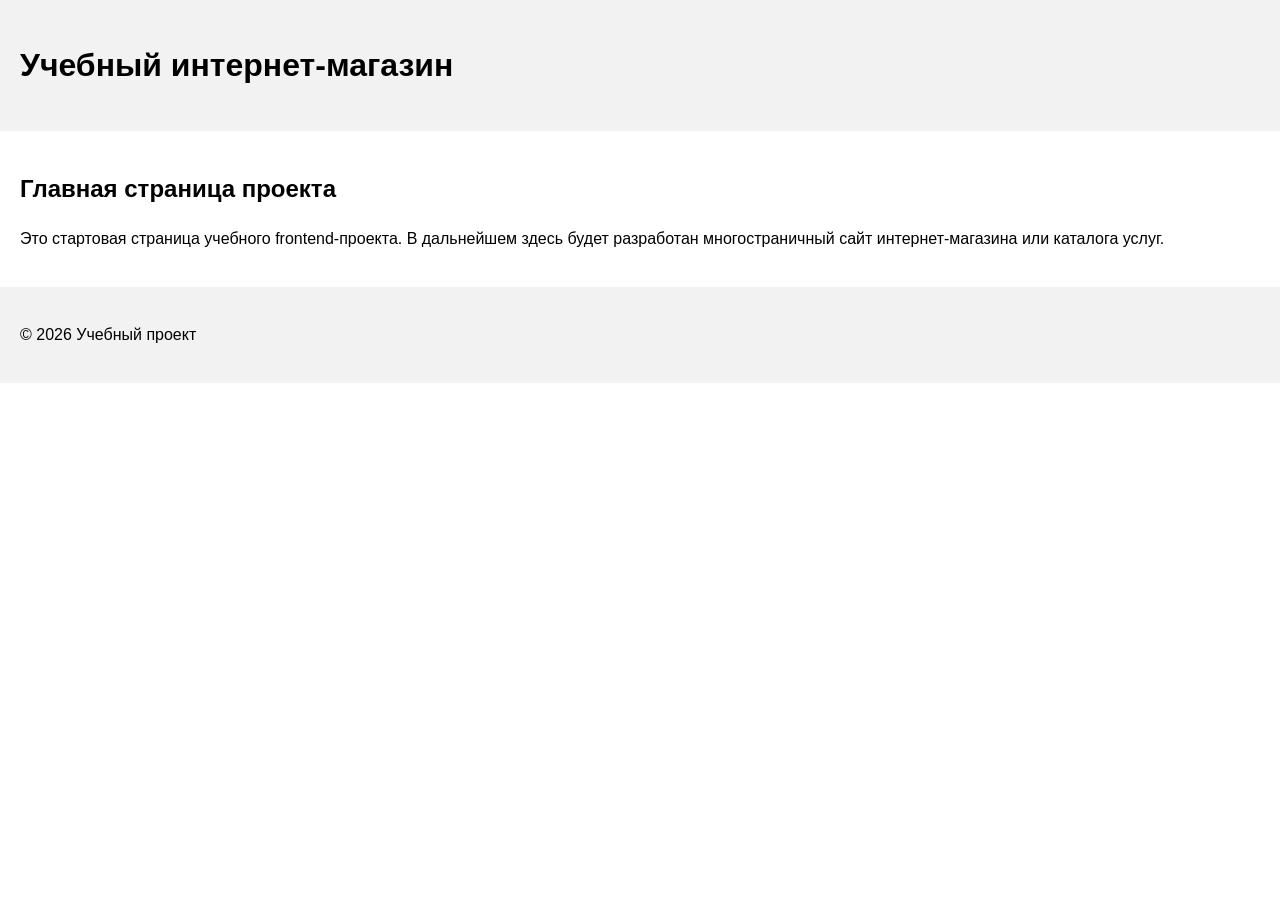
==== index.html @ d853f032 "feat: initialize frontend project structure" ====
<!DOCTYPE html>
<html lang="ru">

<head>
	<meta charset="UTF-8">
	<meta name="viewport" content="width=device-width, initial-scale=1.0">
	<title>Каталог товаров</title>
	<link rel="stylesheet" href="css/style.css">
</head>

<body>
	<header>
		<h1>Учебный интернет-магазин</h1>
	</header>

	<main>
		<section>
			<h2>Главная страница проекта</h2>
			<p>
				Это стартовая страница учебного frontend-проекта.
				В дальнейшем здесь будет разработан многостраничный сайт
				интернет-магазина или каталога услуг.
			</p>
		</section>
	</main>

	<footer>
		<p>&copy; 2026 Учебный проект</p>
	</footer>
</body>

</html>
---- css/style.css ----
body {
	margin: 0;
	font-family: Arial, sans-serif;
	line-height: 1.5;
}

header,
main,
footer {
	padding: 20px;
}

header {
	background-color: #f2f2f2;
}

footer {
	background-color: #f2f2f2;
}
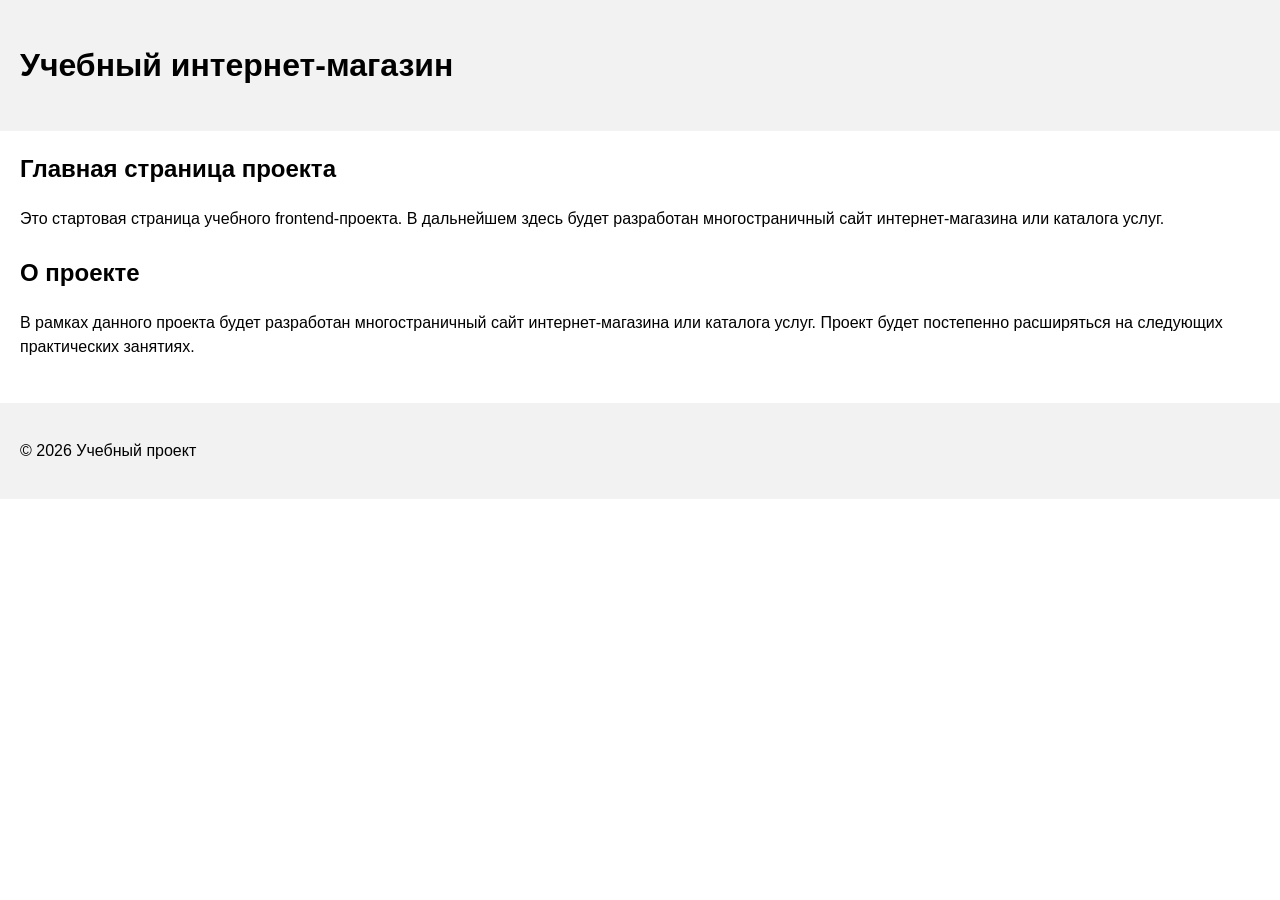
==== commit 7bb587f6: "feat: add project description section" ====
--- a/index.html
+++ b/index.html
@@ -22,6 +22,14 @@
 				интернет-магазина или каталога услуг.
 			</p>
 		</section>
+		<section>
+			<h2>О проекте</h2>
+			<p>
+				В рамках данного проекта будет разработан многостраничный сайт
+				интернет-магазина или каталога услуг. Проект будет постепенно
+				расширяться на следующих практических занятиях.
+			</p>
+		</section>
 	</main>
 
 	<footer>
--- a/css/style.css
+++ b/css/style.css
@@ -16,4 +16,12 @@
 
 footer {
 	background-color: #f2f2f2;
+}
+
+section {
+	margin-bottom: 24px;
+}
+
+section h2 {
+	margin-top: 0;
 }
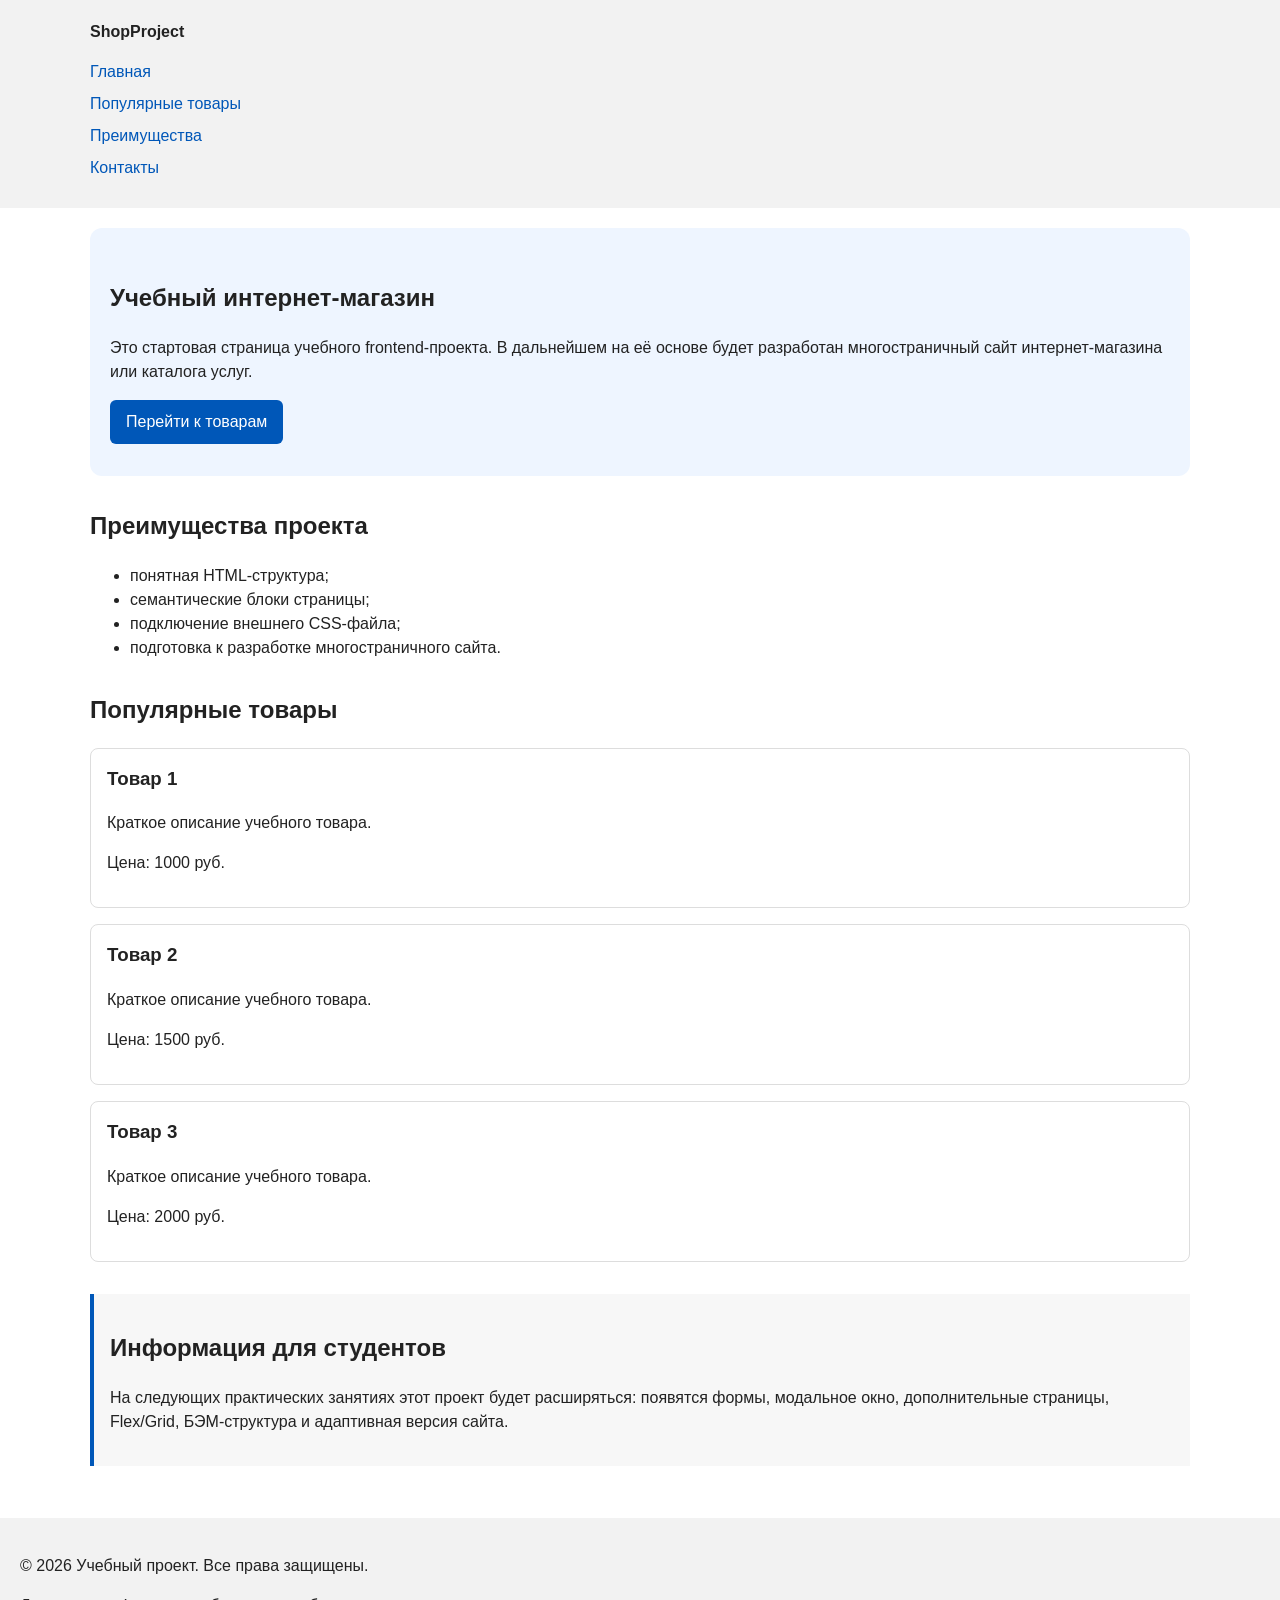
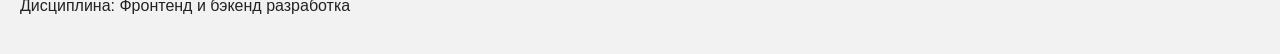
==== commit e4901717: "feat: add semantic HTML structure and base CSS styles" ====
--- a/index.html
+++ b/index.html
@@ -10,30 +10,75 @@
 
 <body>
 	<header>
-		<h1>Учебный интернет-магазин</h1>
+		<div class="site-header">
+			<a class="site-logo" href="index.html">ShopProject</a>
+	
+			<nav class="site-nav" aria-label="Основная навигация">
+				<ul class="site-nav__list">
+					<li><a href="index.html">Главная</a></li>
+					<li><a href="#popular">Популярные товары</a></li>
+					<li><a href="#advantages">Преимущества</a></li>
+					<li><a href="#contacts">Контакты</a></li>
+				</ul>
+			</nav>
+		</div>
 	</header>
 
 	<main>
-		<section>
-			<h2>Главная страница проекта</h2>
+		<section class="hero">
+			<h1>Учебный интернет-магазин</h1>
 			<p>
 				Это стартовая страница учебного frontend-проекта.
-				В дальнейшем здесь будет разработан многостраничный сайт
+				В дальнейшем на её основе будет разработан многостраничный сайт
 				интернет-магазина или каталога услуг.
 			</p>
+			<a class="button" href="#popular">Перейти к товарам</a>
 		</section>
-		<section>
-			<h2>О проекте</h2>
+
+		<section class="section" id="advantages">
+			<h2>Преимущества проекта</h2>
+		
+			<ul class="advantages-list">
+				<li>понятная HTML-структура;</li>
+				<li>семантические блоки страницы;</li>
+				<li>подключение внешнего CSS-файла;</li>
+				<li>подготовка к разработке многостраничного сайта.</li>
+			</ul>
+		</section>
+		<section class="section" id="popular">
+			<h2>Популярные товары</h2>
+		
+			<article class="product-card">
+				<h3>Товар 1</h3>
+				<p>Краткое описание учебного товара.</p>
+				<p>Цена: 1000 руб.</p>
+			</article>
+		
+			<article class="product-card">
+				<h3>Товар 2</h3>
+				<p>Краткое описание учебного товара.</p>
+				<p>Цена: 1500 руб.</p>
+			</article>
+		
+			<article class="product-card">
+				<h3>Товар 3</h3>
+				<p>Краткое описание учебного товара.</p>
+				<p>Цена: 2000 руб.</p>
+			</article>
+		</section>
+		<aside class="aside-info">
+			<h2>Информация для студентов</h2>
 			<p>
-				В рамках данного проекта будет разработан многостраничный сайт
-				интернет-магазина или каталога услуг. Проект будет постепенно
-				расширяться на следующих практических занятиях.
+				На следующих практических занятиях этот проект будет расширяться:
+				появятся формы, модальное окно, дополнительные страницы, Flex/Grid,
+				БЭМ-структура и адаптивная версия сайта.
 			</p>
-		</section>
+		</aside>
 	</main>
 
-	<footer>
-		<p>&copy; 2026 Учебный проект</p>
+	<footer id="contacts">
+		<p>&copy; 2026 Учебный проект. Все права защищены.</p>
+		<p>Дисциплина: Фронтенд и бэкенд разработка</p>
 	</footer>
 </body>
 
--- a/css/style.css
+++ b/css/style.css
@@ -1,27 +1,168 @@
+/* 
+  Универсальное правило для всех элементов.
+  border-box делает расчёт размеров более понятным:
+  width включает content, padding и border.
+*/
+* {
+	box-sizing: border-box;
+}
+
+/*
+  Убираем стандартный внешний отступ браузера у body.
+  Без этого вокруг страницы может появиться белая рамка.
+*/
 body {
 	margin: 0;
 	font-family: Arial, sans-serif;
 	line-height: 1.5;
+	color: #222222;
+	background-color: #ffffff;
 }
-
+/*
+  Задаём внутренние отступы для основных областей страницы.
+  Это делает содержимое визуально отделённым от краёв окна браузера.
+*/
 header,
 main,
 footer {
 	padding: 20px;
 }
 
+/*
+  Оформляем шапку страницы.
+  Пока используется простой светло-серый фон.
+*/
 header {
 	background-color: #f2f2f2;
 }
 
+/*
+  Оформляем подвал страницы тем же фоном,
+  чтобы визуально отделить его от основного содержимого.
+*/
 footer {
 	background-color: #f2f2f2;
 }
 
-section {
-	margin-bottom: 24px;
+/*
+  Ограничиваем ширину содержимого шапки,
+  чтобы оно не растягивалось слишком сильно на широких экранах.
+*/
+.site-header {
+	max-width: 1100px;
+	margin: 0 auto;
 }
 
-section h2 {
+/*
+  Оформляем текстовый логотип.
+*/
+.site-logo {
+	font-weight: bold;
+	text-decoration: none;
+	color: #222222;
+}
+
+/*
+  Убираем стандартные отступы и маркеры списка навигации.
+*/
+.site-nav__list {
+	padding: 0;
+	margin: 16px 0 0;
+	list-style: none;
+}
+
+/*
+  Добавляем расстояние между пунктами меню.
+*/
+.site-nav__list li {
+	margin-bottom: 8px;
+}
+
+/*
+  Оформляем ссылки меню.
+*/
+.site-nav__list a {
+	color: #0057b8;
+	text-decoration: none;
+}
+
+/*
+  При наведении мыши подчёркиваем ссылку.
+  Подробно состояния интерфейса будут рассмотрены в практической работе 1.7.
+*/
+.site-nav__list a:hover {
+	text-decoration: underline;
+}
+/*
+  Hero-блок — первый крупный блок страницы.
+  Он визуально отделяется от остальных разделов фоном и отступами.
+*/
+.hero {
+	max-width: 1100px;
+	margin: 0 auto 32px;
+	padding: 32px 20px;
+	background-color: #eef5ff;
+	border-radius: 12px;
+}
+
+/*
+  Общий класс для разделов страницы.
+*/
+.section {
+	max-width: 1100px;
+	margin: 0 auto 32px;
+}
+
+/*
+  Убираем лишний верхний отступ у заголовков разделов.
+*/
+.section h2 {
 	margin-top: 0;
+}
+/*
+  Карточка товара — самостоятельный блок.
+  На следующих занятиях карточки будут доработаны и выстроены в сетку.
+*/
+.product-card {
+	margin-bottom: 16px;
+	padding: 16px;
+	border: 1px solid #dddddd;
+	border-radius: 8px;
+	background-color: #ffffff;
+}
+
+/*
+  Убираем лишний верхний отступ у заголовка карточки.
+*/
+.product-card h3 {
+	margin-top: 0;
+}
+/*
+  Пока это обычная ссылка, но визуально она оформляется как кнопка.
+*/
+.button {
+	display: inline-block;
+	padding: 10px 16px;
+	color: #ffffff;
+	background-color: #0057b8;
+	text-decoration: none;
+	border-radius: 6px;
+}
+
+/*
+  Простое состояние наведения для кнопки.
+*/
+.button:hover {
+	background-color: #003f86;
+}
+
+/*
+  Дополнительный информационный блок.
+*/
+.aside-info {
+	max-width: 1100px;
+	margin: 0 auto 32px;
+	padding: 16px;
+	border-left: 4px solid #0057b8;
+	background-color: #f7f7f7;
 }
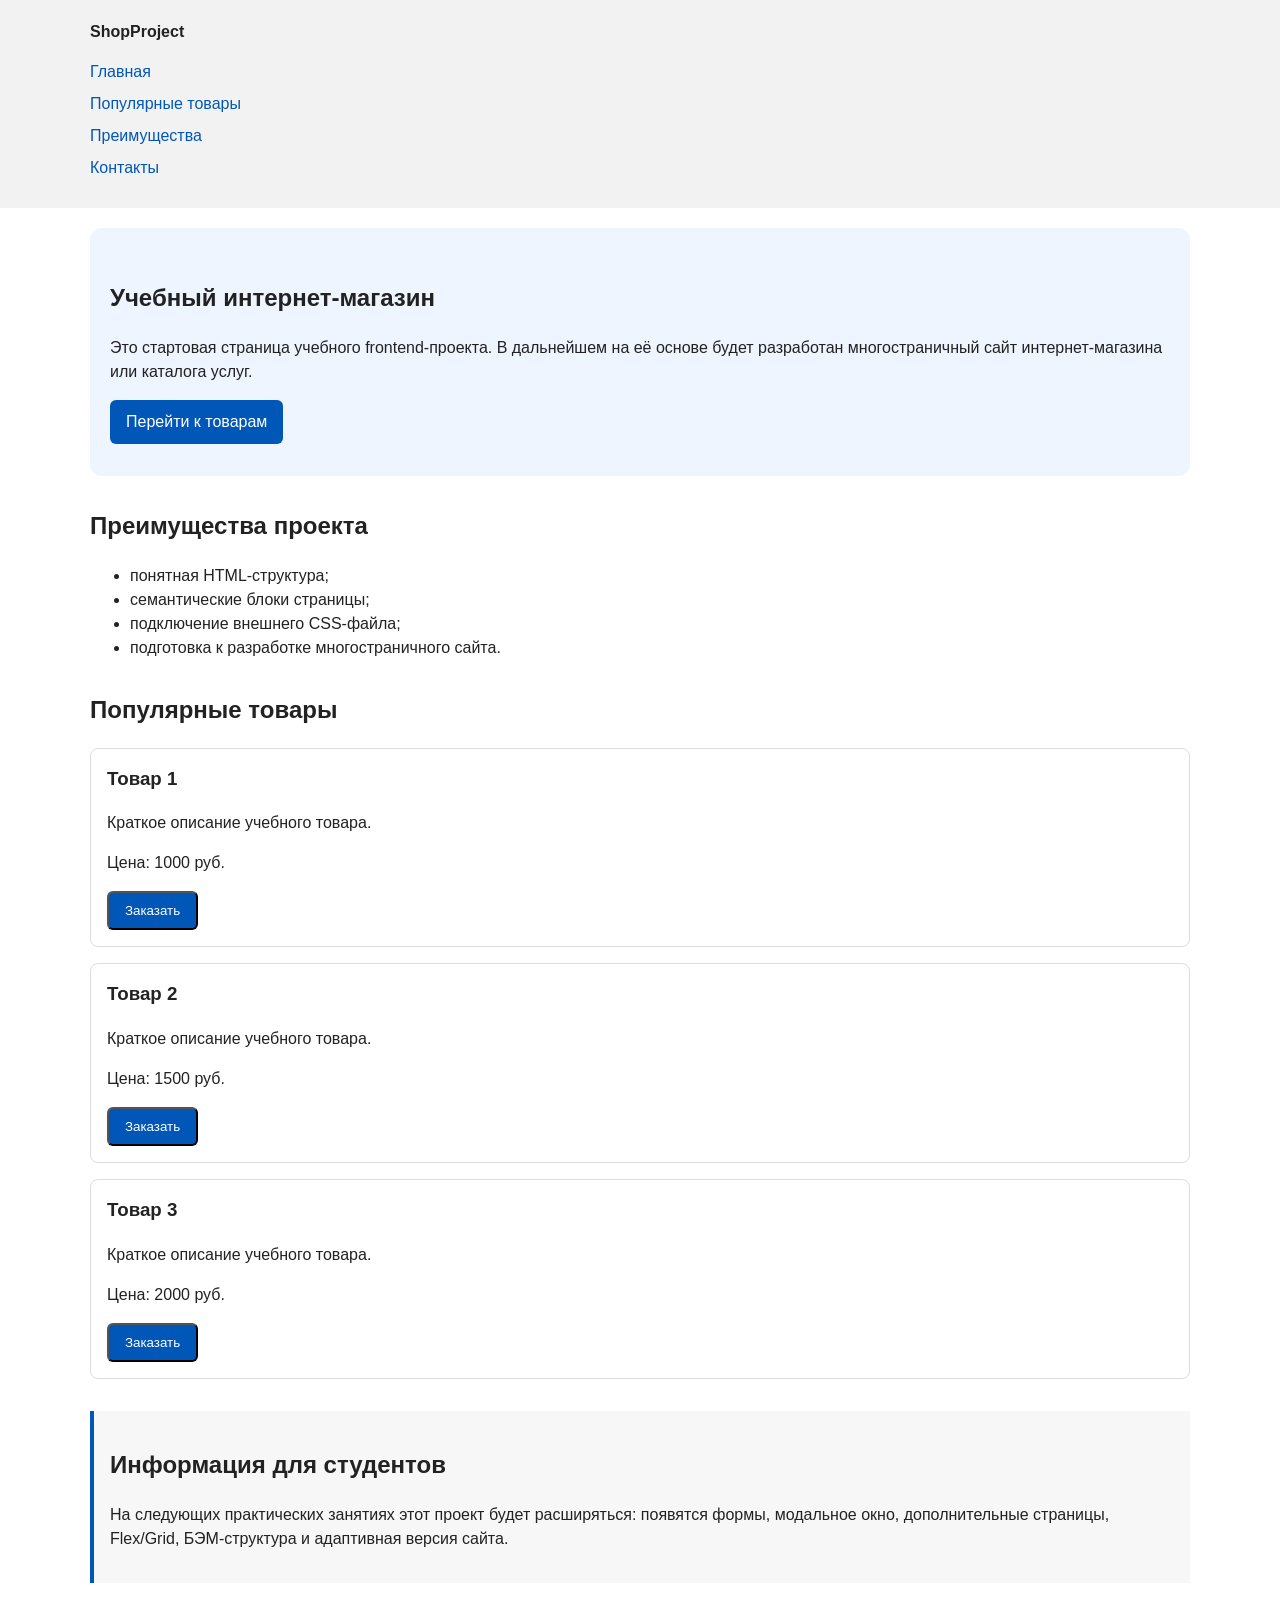
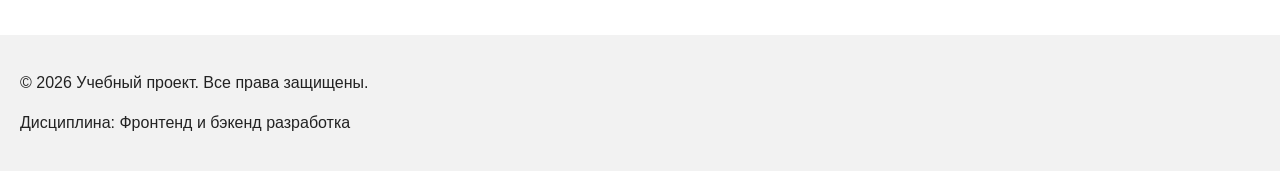
==== commit 20f74f2d: "feat: add order form modal and validation" ====
--- a/index.html
+++ b/index.html
@@ -4,9 +4,11 @@
 <head>
 	<meta charset="UTF-8">
 	<meta name="viewport" content="width=device-width, initial-scale=1.0">
-	<title>Каталог товаров</title>
+	<title>Учебный интернет-магазин</title>
 	<link rel="stylesheet" href="css/style.css">
+	<script src="js/main.js" defer></script>
 </head>
+
 
 <body>
 	<header>
@@ -52,18 +54,27 @@
 				<h3>Товар 1</h3>
 				<p>Краткое описание учебного товара.</p>
 				<p>Цена: 1000 руб.</p>
+				<button class="button product-card__button" type="button" data-product="Товар 1">
+					Заказать
+				</button>
 			</article>
 		
 			<article class="product-card">
 				<h3>Товар 2</h3>
 				<p>Краткое описание учебного товара.</p>
 				<p>Цена: 1500 руб.</p>
+				<button class="button product-card__button" type="button" data-product="Товар 2">
+					Заказать
+				</button>
 			</article>
 		
 			<article class="product-card">
 				<h3>Товар 3</h3>
 				<p>Краткое описание учебного товара.</p>
 				<p>Цена: 2000 руб.</p>
+				<button class="button product-card__button" type="button" data-product="Товар 3">
+					Заказать
+				</button>
 			</article>
 		</section>
 		<aside class="aside-info">
@@ -80,6 +91,71 @@
 		<p>&copy; 2026 Учебный проект. Все права защищены.</p>
 		<p>Дисциплина: Фронтенд и бэкенд разработка</p>
 	</footer>
+	
+	<dialog class="order-dialog" id="order-dialog" aria-labelledby="order-dialog-title">
+		<h2 id="order-dialog-title">Оформление заявки</h2>
+	
+		<form class="order-form" id="order-form" action="#" method="post" novalidate>
+			<input id="selected-product" name="selected-product" type="hidden">
+	
+			<div class="form-field">
+				<label for="order-name">Имя</label>
+				<input id="order-name" name="name" type="text" placeholder="Введите ваше имя" minlength="2"
+					autocomplete="given-name" required>
+			</div>
+	
+			<div class="form-field">
+				<label for="order-email">E-mail</label>
+				<input id="order-email" name="email" type="email" placeholder="example@mail.ru" autocomplete="email"
+					required>
+			</div>
+	
+			<div class="form-field">
+				<label for="order-phone">Телефон</label>
+				<input id="order-phone" name="phone" type="tel" inputmode="tel" placeholder="+7 (900) 000-00-00"
+					pattern="^\+7 \(\d{3}\) \d{3}-\d{2}-\d{2}$" required>
+				<small>Формат: +7 (900) 000-00-00</small>
+			</div>
+	
+			<div class="form-field">
+				<label for="order-date">Дата связи</label>
+				<input id="order-date" name="date" type="date">
+			</div>
+	
+			<div class="form-field">
+				<label for="order-topic">Тема заявки</label>
+				<select id="order-topic" name="topic" required>
+					<option value="">Выберите тему</option>
+					<option value="product">Заказ товара</option>
+					<option value="consultation">Консультация</option>
+					<option value="delivery">Доставка</option>
+				</select>
+			</div>
+	
+			<div class="form-field">
+				<label for="order-comment">Комментарий</label>
+				<textarea id="order-comment" name="comment" rows="4"
+					placeholder="Укажите дополнительную информацию"></textarea>
+			</div>
+	
+			<div class="form-field form-field--checkbox">
+				<label>
+					<input id="order-agreement" name="agreement" type="checkbox" required>
+					Я согласен на обработку данных
+				</label>
+			</div>
+	
+			<div class="form-actions">
+				<button type="button" id="close-order-dialog">Закрыть</button>
+				<button type="submit">Отправить заявку</button>
+			</div>
+		</form>
+	</dialog>
+	
+	<p class="success-message" id="success-message" hidden>
+		Форма успешно отправлена!
+	</p>
+
 </body>
 
 </html>
--- a/css/style.css
+++ b/css/style.css
@@ -165,4 +165,106 @@
 	padding: 16px;
 	border-left: 4px solid #0057b8;
 	background-color: #f7f7f7;
+}
+
+/*
+  Модальное окно.
+  Элемент dialog сам умеет открываться поверх страницы.
+*/
+.order-dialog {
+	width: min(100% - 32px, 560px);
+	padding: 24px;
+	border: none;
+	border-radius: 12px;
+}
+
+/*
+  Затемнение фона за модальным окном.
+*/
+.order-dialog::backdrop {
+	background-color: rgba(0, 0, 0, 0.5);
+}
+
+/*
+  Поле формы.
+  Каждый блок получает нижний отступ.
+*/
+.form-field {
+	margin-bottom: 16px;
+}
+
+/*
+  Подпись поля.
+*/
+.form-field label {
+	display: block;
+	margin-bottom: 6px;
+}
+
+/*
+  Основные поля формы.
+*/
+.form-field input,
+.form-field select,
+.form-field textarea {
+	width: 100%;
+	padding: 10px 12px;
+	border: 1px solid #cccccc;
+	border-radius: 6px;
+	font: inherit;
+}
+
+/*
+  Checkbox не должен занимать всю ширину.
+*/
+.form-field input[type="checkbox"] {
+	width: auto;
+}
+
+/*
+  Подсказка под полем телефона.
+*/
+.form-field small {
+	display: block;
+	margin-top: 4px;
+	color: #666666;
+}
+
+/*
+  Видимый фокус для клавиатурной навигации.
+*/
+.form-field input:focus-visible,
+.form-field select:focus-visible,
+.form-field textarea:focus-visible,
+.form-actions button:focus-visible {
+	outline: 2px solid #0057b8;
+	outline-offset: 2px;
+}
+
+/*
+  Подсветка ошибочных полей.
+  Атрибут aria-invalid будет добавляться через JavaScript.
+*/
+[aria-invalid="true"] {
+	border-color: #b00020;
+}
+
+/*
+  Кнопки формы.
+*/
+.form-actions {
+	display: flex;
+	gap: 12px;
+	margin-top: 20px;
+}
+
+/*
+  Сообщение об успешной отправке.
+*/
+.success-message {
+	max-width: 1100px;
+	margin: 24px auto;
+	padding: 16px;
+	border-left: 4px solid #168a2f;
+	background-color: #eefaf0;
 }
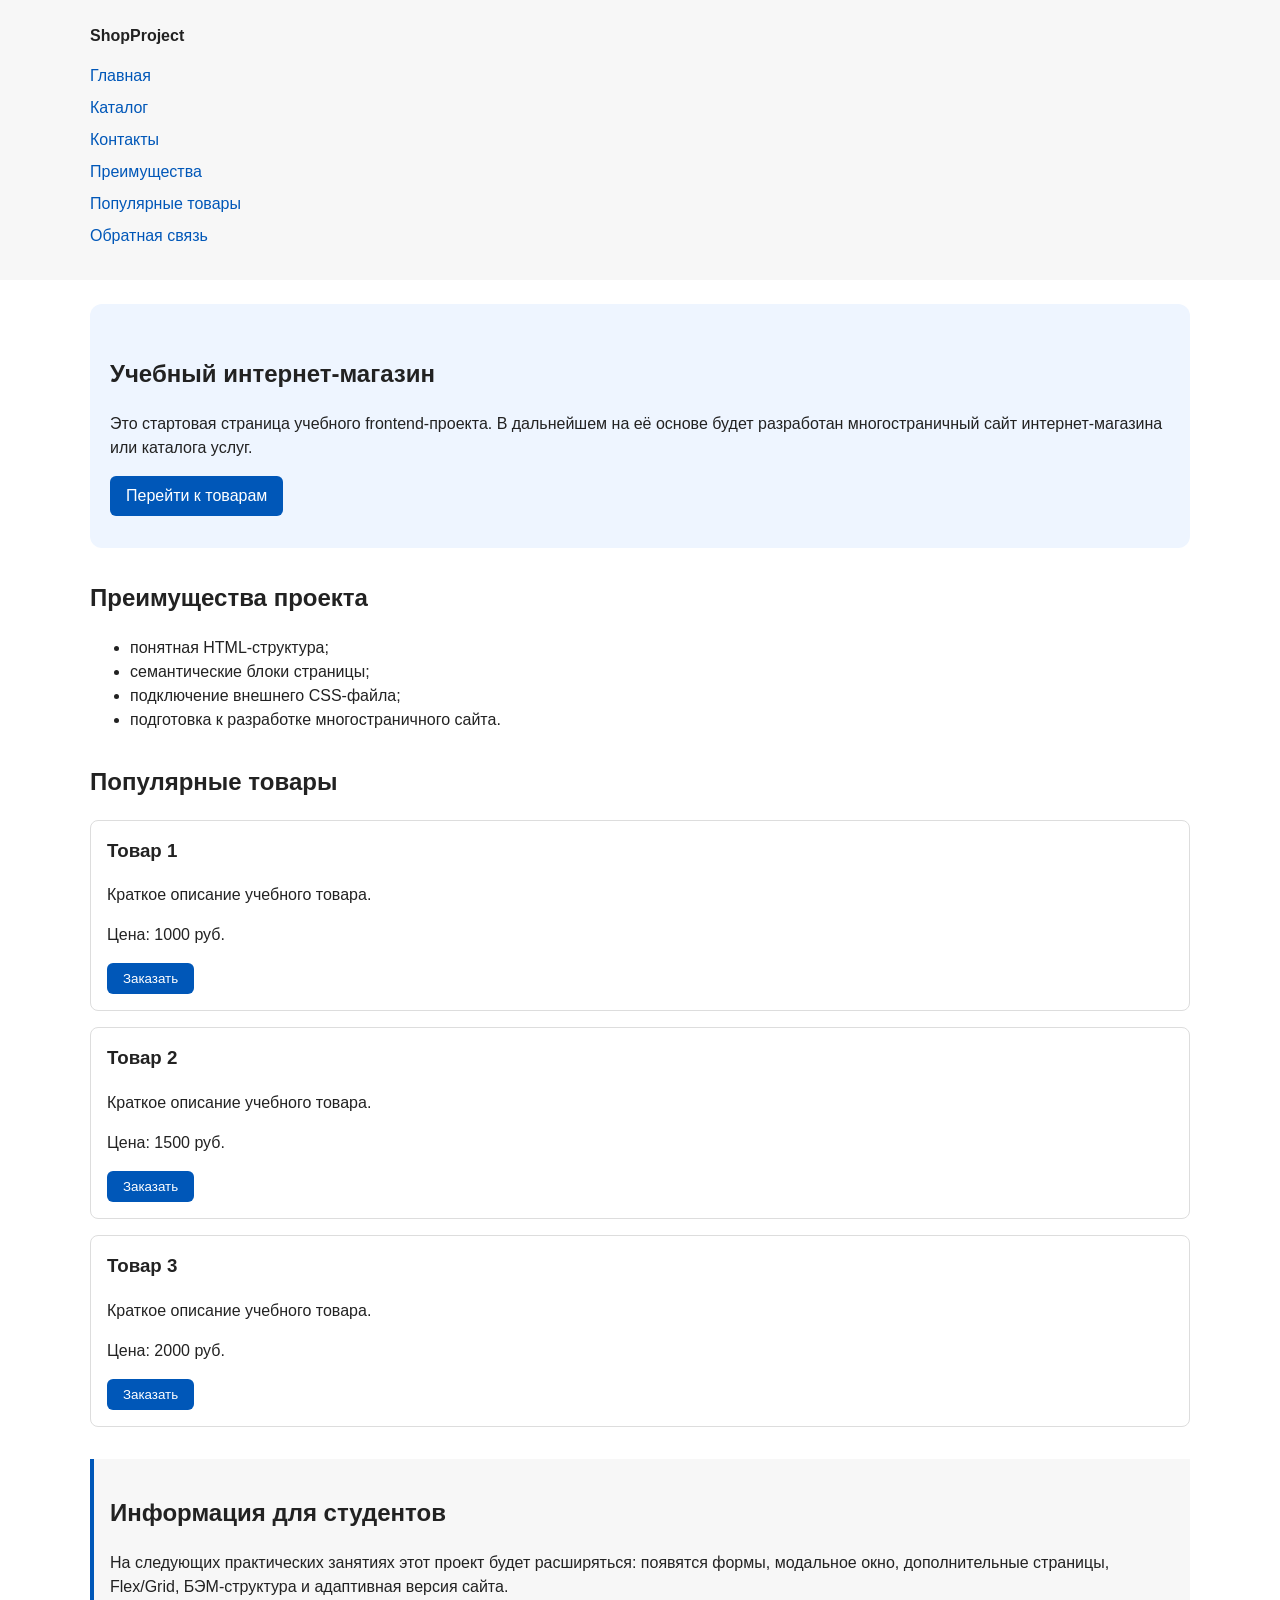
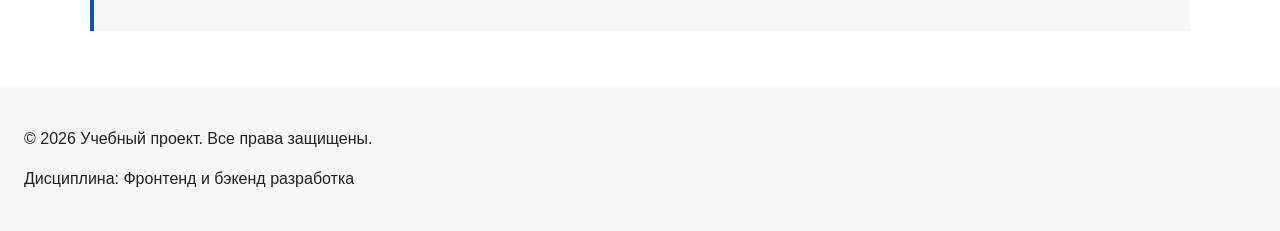
==== commit 5fd0e55f: "feat: add multi-page structure navigation and anchors" ====
--- a/index.html
+++ b/index.html
@@ -4,6 +4,10 @@
 <head>
 	<meta charset="UTF-8">
 	<meta name="viewport" content="width=device-width, initial-scale=1.0">
+	<meta property="og:type" content="website">
+	<meta property="og:title" content="Учебный интернет-магазин">
+	<meta property="og:description" content="Учебный frontend-проект интернет-магазина.">
+	<meta property="og:image" content="https://username.github.io/kr1-html-css-shop/images/preview.jpg">
 	<title>Учебный интернет-магазин</title>
 	<link rel="stylesheet" href="css/style.css">
 	<script src="js/main.js" defer></script>
@@ -18,11 +22,14 @@
 			<nav class="site-nav" aria-label="Основная навигация">
 				<ul class="site-nav__list">
 					<li><a href="index.html">Главная</a></li>
-					<li><a href="#popular">Популярные товары</a></li>
-					<li><a href="#advantages">Преимущества</a></li>
-					<li><a href="#contacts">Контакты</a></li>
+					<li><a href="catalog.html">Каталог</a></li>
+					<li><a href="contacts.html">Контакты</a></li>
+					<li><a href="index.html#advantages">Преимущества</a></li>
+					<li><a href="index.html#popular">Популярные товары</a></li>
+					<li><a href="index.html#contacts">Обратная связь</a></li>
 				</ul>
 			</nav>
+
 		</div>
 	</header>
 
--- a/css/style.css
+++ b/css/style.css
@@ -1,23 +1,135 @@
-/* 
-  Универсальное правило для всех элементов.
-  border-box делает расчёт размеров более понятным:
-  width включает content, padding и border.
-*/
+/* ===============================
+   1. Переменные проекта
+   =============================== */
+:root {
+	/* Основные цвета проекта */
+	--color-bg: #ffffff;
+	--color-text: #222222;
+	--color-muted: #666666;
+	--color-primary: #0057b8;
+	--color-primary-dark: #003f86;
+	--color-border: #dddddd;
+	--color-surface: #f7f7f7;
+	--color-surface-accent: #eef5ff;
+	--color-danger: #b00020;
+	--color-success: #168a2f;
+	--color-success-bg: #eefaf0;
+	--color-white: #ffffff;
+
+	/* Отступы */
+	--space-xs: 4px;
+	--space-sm: 8px;
+	--space-md: 16px;
+	--space-lg: 24px;
+	--space-xl: 32px;
+
+	/* Скругления */
+	--radius-sm: 6px;
+	--radius-md: 8px;
+	--radius-lg: 12px;
+
+	/* Размеры */
+	--container-width: 1100px;
+}
+
+/* ===============================
+   2. Базовые стили
+   =============================== */
 * {
 	box-sizing: border-box;
 }
 
-/*
-  Убираем стандартный внешний отступ браузера у body.
-  Без этого вокруг страницы может появиться белая рамка.
-*/
+html {
+	scroll-behavior: smooth;
+}
+
 body {
 	margin: 0;
 	font-family: Arial, sans-serif;
 	line-height: 1.5;
-	color: #222222;
-	background-color: #ffffff;
-}
+	color: var(--color-text);
+	background-color: var(--color-bg);
+}
+
+/* ===============================
+   3. Общие элементы интерфейса
+   =============================== */
+a {
+	color: var(--color-primary);
+}
+
+a:hover {
+	color: var(--color-primary-dark);
+}
+
+a:focus-visible {
+	outline: 2px solid var(--color-primary);
+	outline-offset: 3px;
+}
+
+/* ===============================
+   4. Компоненты страницы
+   =============================== */
+.hero {
+	max-width: var(--container-width);
+	margin: 0 auto var(--space-xl);
+	padding: var(--space-xl) var(--space-lg);
+	background-color: var(--color-surface-accent);
+	border-radius: var(--radius-lg);
+}
+
+.section {
+	max-width: var(--container-width);
+	margin: 0 auto var(--space-xl);
+}
+
+.section h2 {
+	margin-top: 0;
+}
+
+/* ===============================
+   5. Форма и модальное окно
+   =============================== */
+.order-dialog {
+	width: min(100% - 32px, 560px);
+	padding: var(--space-lg);
+	border: none;
+	border-radius: var(--radius-lg);
+}
+
+.order-dialog::backdrop {
+	background-color: rgba(0, 0, 0, 0.5);
+}
+
+.form-field {
+	margin-bottom: var(--space-md);
+}
+
+.form-field label {
+	display: block;
+	margin-bottom: var(--space-xs);
+}
+
+.form-field input,
+.form-field select,
+.form-field textarea {
+	width: 100%;
+	padding: 10px 12px;
+	border: 1px solid var(--color-border);
+	border-radius: var(--radius-sm);
+	font: inherit;
+}
+
+.form-field input[type="checkbox"] {
+	width: auto;
+}
+
+.form-field small {
+	display: block;
+	margin-top: var(--space-xs);
+	color: var(--color-muted);
+}
+
 /*
   Задаём внутренние отступы для основных областей страницы.
   Это делает содержимое визуально отделённым от краёв окна браузера.
@@ -25,23 +137,15 @@
 header,
 main,
 footer {
-	padding: 20px;
-}
-
-/*
-  Оформляем шапку страницы.
-  Пока используется простой светло-серый фон.
-*/
+	padding: var(--space-lg);
+}
+
 header {
-	background-color: #f2f2f2;
-}
-
-/*
-  Оформляем подвал страницы тем же фоном,
-  чтобы визуально отделить его от основного содержимого.
-*/
+	background-color: var(--color-surface);
+}
+
 footer {
-	background-color: #f2f2f2;
+	background-color: var(--color-surface);
 }
 
 /*
@@ -119,152 +223,102 @@
 .section h2 {
 	margin-top: 0;
 }
-/*
-  Карточка товара — самостоятельный блок.
-  На следующих занятиях карточки будут доработаны и выстроены в сетку.
-*/
 .product-card {
-	margin-bottom: 16px;
-	padding: 16px;
-	border: 1px solid #dddddd;
-	border-radius: 8px;
-	background-color: #ffffff;
-}
-
-/*
-  Убираем лишний верхний отступ у заголовка карточки.
-*/
+	margin-bottom: var(--space-md);
+	padding: var(--space-md);
+	border: 1px solid var(--color-border);
+	border-radius: var(--radius-md);
+	background-color: var(--color-bg);
+}
+
+.product-card:hover {
+	border-color: var(--color-primary);
+}
+
 .product-card h3 {
 	margin-top: 0;
 }
-/*
-  Пока это обычная ссылка, но визуально она оформляется как кнопка.
-*/
 .button {
 	display: inline-block;
-	padding: 10px 16px;
-	color: #ffffff;
-	background-color: #0057b8;
+	padding: var(--space-sm) var(--space-md);
+	color: var(--color-white);
+	background-color: var(--color-primary);
 	text-decoration: none;
-	border-radius: 6px;
-}
-
-/*
-  Простое состояние наведения для кнопки.
-*/
+	border: none;
+	border-radius: var(--radius-sm);
+	cursor: pointer;
+}
+
 .button:hover {
-	background-color: #003f86;
-}
-
-/*
-  Дополнительный информационный блок.
-*/
+	background-color: var(--color-primary-dark);
+}
+
+.button:focus-visible {
+	outline: 2px solid var(--color-primary);
+	outline-offset: 3px;
+}
+
+.button:disabled {
+	opacity: 0.6;
+	cursor: not-allowed;
+}
 .aside-info {
-	max-width: 1100px;
-	margin: 0 auto 32px;
-	padding: 16px;
-	border-left: 4px solid #0057b8;
-	background-color: #f7f7f7;
-}
-
-/*
-  Модальное окно.
-  Элемент dialog сам умеет открываться поверх страницы.
-*/
-.order-dialog {
-	width: min(100% - 32px, 560px);
-	padding: 24px;
-	border: none;
-	border-radius: 12px;
-}
-
-/*
-  Затемнение фона за модальным окном.
-*/
-.order-dialog::backdrop {
-	background-color: rgba(0, 0, 0, 0.5);
-}
-
-/*
-  Поле формы.
-  Каждый блок получает нижний отступ.
-*/
-.form-field {
-	margin-bottom: 16px;
-}
-
-/*
-  Подпись поля.
-*/
-.form-field label {
-	display: block;
-	margin-bottom: 6px;
-}
-
-/*
-  Основные поля формы.
-*/
-.form-field input,
-.form-field select,
-.form-field textarea {
-	width: 100%;
-	padding: 10px 12px;
-	border: 1px solid #cccccc;
-	border-radius: 6px;
-	font: inherit;
-}
-
-/*
-  Checkbox не должен занимать всю ширину.
-*/
-.form-field input[type="checkbox"] {
-	width: auto;
-}
-
-/*
-  Подсказка под полем телефона.
-*/
-.form-field small {
-	display: block;
-	margin-top: 4px;
-	color: #666666;
-}
-
-/*
-  Видимый фокус для клавиатурной навигации.
-*/
+	max-width: var(--container-width);
+	margin: 0 auto var(--space-xl);
+	padding: var(--space-md);
+	border-left: 4px solid var(--color-primary);
+	background-color: var(--color-surface);
+}
+
+.form-field input:hover,
+.form-field select:hover,
+.form-field textarea:hover {
+	border-color: var(--color-primary);
+}
+
 .form-field input:focus-visible,
 .form-field select:focus-visible,
 .form-field textarea:focus-visible,
 .form-actions button:focus-visible {
-	outline: 2px solid #0057b8;
-	outline-offset: 2px;
-}
-
-/*
-  Подсветка ошибочных полей.
-  Атрибут aria-invalid будет добавляться через JavaScript.
-*/
+	outline: 2px solid var(--color-primary);
+	outline-offset: 3px;
+}
+
 [aria-invalid="true"] {
-	border-color: #b00020;
-}
-
-/*
-  Кнопки формы.
-*/
+	border-color: var(--color-danger);
+}
+
 .form-actions {
 	display: flex;
 	gap: 12px;
 	margin-top: 20px;
 }
 
-/*
-  Сообщение об успешной отправке.
-*/
 .success-message {
-	max-width: 1100px;
-	margin: 24px auto;
-	padding: 16px;
-	border-left: 4px solid #168a2f;
-	background-color: #eefaf0;
+	max-width: var(--container-width);
+	margin: var(--space-lg) auto;
+	padding: var(--space-md);
+	border-left: 4px solid var(--color-success);
+	background-color: var(--color-success-bg);
+}
+
+.breadcrumbs {
+	max-width: var(--container-width);
+	margin: 0 auto var(--space-md);
+	font-size: 14px;
+	color: var(--color-muted);
+}
+
+.breadcrumbs a {
+	color: var(--color-primary);
+}
+
+.breadcrumbs span::before {
+	content: " / ";
+	color: var(--color-muted);
+}
+
+:target {
+	outline: 2px dashed var(--color-primary);
+	outline-offset: 4px;
 }
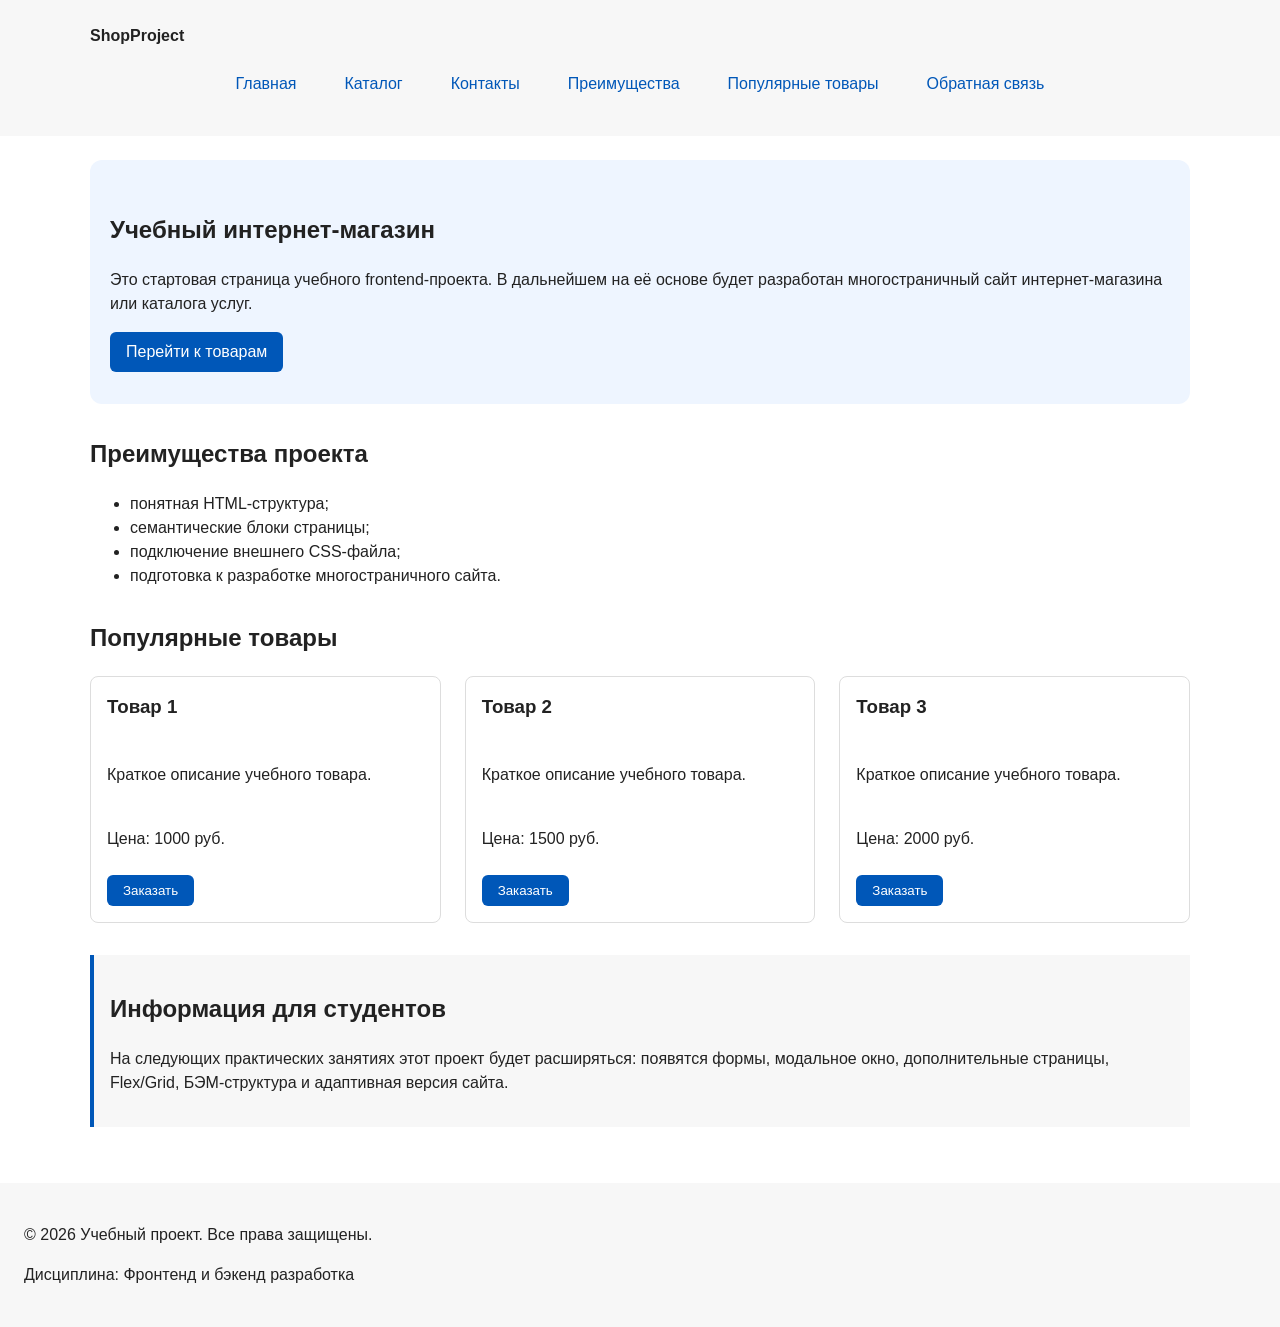
==== commit edb6f999: "feat: add flex navigation and grid catalog layout" ====
--- a/index.html
+++ b/index.html
@@ -57,32 +57,34 @@
 		<section class="section" id="popular">
 			<h2>Популярные товары</h2>
 		
-			<article class="product-card">
-				<h3>Товар 1</h3>
-				<p>Краткое описание учебного товара.</p>
-				<p>Цена: 1000 руб.</p>
-				<button class="button product-card__button" type="button" data-product="Товар 1">
-					Заказать
-				</button>
-			</article>
+			<div class="products-grid">
+				<article class="product-card">
+					<h3>Товар 1</h3>
+					<p>Краткое описание учебного товара.</p>
+					<p>Цена: 1000 руб.</p>
+					<button class="button product-card__button" type="button" data-product="Товар 1">
+						Заказать
+					</button>
+				</article>
 		
-			<article class="product-card">
-				<h3>Товар 2</h3>
-				<p>Краткое описание учебного товара.</p>
-				<p>Цена: 1500 руб.</p>
-				<button class="button product-card__button" type="button" data-product="Товар 2">
-					Заказать
-				</button>
-			</article>
+				<article class="product-card">
+					<h3>Товар 2</h3>
+					<p>Краткое описание учебного товара.</p>
+					<p>Цена: 1500 руб.</p>
+					<button class="button product-card__button" type="button" data-product="Товар 2">
+						Заказать
+					</button>
+				</article>
 		
-			<article class="product-card">
-				<h3>Товар 3</h3>
-				<p>Краткое описание учебного товара.</p>
-				<p>Цена: 2000 руб.</p>
-				<button class="button product-card__button" type="button" data-product="Товар 3">
-					Заказать
-				</button>
-			</article>
+				<article class="product-card">
+					<h3>Товар 3</h3>
+					<p>Краткое описание учебного товара.</p>
+					<p>Цена: 2000 руб.</p>
+					<button class="button product-card__button" type="button" data-product="Товар 3">
+						Заказать
+					</button>
+				</article>
+			</div>
 		</section>
 		<aside class="aside-info">
 			<h2>Информация для студентов</h2>
--- a/css/style.css
+++ b/css/style.css
@@ -166,15 +166,16 @@
 	color: #222222;
 }
 
-/*
-  Убираем стандартные отступы и маркеры списка навигации.
-*/
 .site-nav__list {
+	display: flex;
+	flex-wrap: wrap;
+	justify-content: center;
+	align-items: center;
+	gap: var(--space-md);
 	padding: 0;
-	margin: 16px 0 0;
+	margin: var(--space-md) 0 0;
 	list-style: none;
 }
-
 /*
   Добавляем расстояние между пунктами меню.
 */
@@ -182,20 +183,17 @@
 	margin-bottom: 8px;
 }
 
-/*
-  Оформляем ссылки меню.
-*/
 .site-nav__list a {
-	color: #0057b8;
+	display: inline-block;
+	padding: var(--space-sm) var(--space-md);
+	color: var(--color-primary);
 	text-decoration: none;
-}
-
-/*
-  При наведении мыши подчёркиваем ссылку.
-  Подробно состояния интерфейса будут рассмотрены в практической работе 1.7.
-*/
+	border-radius: var(--radius-sm);
+}
+
 .site-nav__list a:hover {
-	text-decoration: underline;
+	color: var(--color-white);
+	background-color: var(--color-primary);
 }
 /*
   Hero-блок — первый крупный блок страницы.
@@ -223,14 +221,23 @@
 .section h2 {
 	margin-top: 0;
 }
+
 .product-card {
-	margin-bottom: var(--space-md);
+	display: flex;
+	flex-direction: column;
+	gap: var(--space-sm);
+	margin-bottom: 0;
 	padding: var(--space-md);
 	border: 1px solid var(--color-border);
 	border-radius: var(--radius-md);
 	background-color: var(--color-bg);
 }
 
+.product-card .button {
+	margin-top: auto;
+	align-self: flex-start;
+}
+
 .product-card:hover {
 	border-color: var(--color-primary);
 }
@@ -238,6 +245,13 @@
 .product-card h3 {
 	margin-top: 0;
 }
+
+.products-grid {
+	display: grid;
+	grid-template-columns: repeat(3, 1fr);
+	gap: var(--space-lg);
+}
+
 .button {
 	display: inline-block;
 	padding: var(--space-sm) var(--space-md);
@@ -321,4 +335,54 @@
 :target {
 	outline: 2px dashed var(--color-primary);
 	outline-offset: 4px;
+}
+
+.catalog-layout {
+	max-width: var(--container-width);
+	margin: 0 auto var(--space-xl);
+	display: grid;
+	grid-template-columns: 260px 1fr;
+	grid-template-areas: "filters products";
+	gap: var(--space-lg);
+}
+
+.catalog-filters {
+	grid-area: filters;
+	padding: var(--space-md);
+	border: 1px solid var(--color-border);
+	border-radius: var(--radius-md);
+	background-color: var(--color-surface);
+}
+
+.catalog-products {
+	grid-area: products;
+}
+
+.filters-form {
+	display: grid;
+	gap: var(--space-md);
+}
+
+.filters-form fieldset {
+	margin: 0;
+	padding: var(--space-md);
+	border: 1px solid var(--color-border);
+	border-radius: var(--radius-sm);
+}
+
+.filters-form legend {
+	font-weight: 700;
+}
+
+.filters-form label {
+	display: block;
+	margin-bottom: var(--space-sm);
+}
+
+.filters-form input[type="number"] {
+	width: 100%;
+	padding: 8px 10px;
+	border: 1px solid var(--color-border);
+	border-radius: var(--radius-sm);
+	font: inherit;
 }
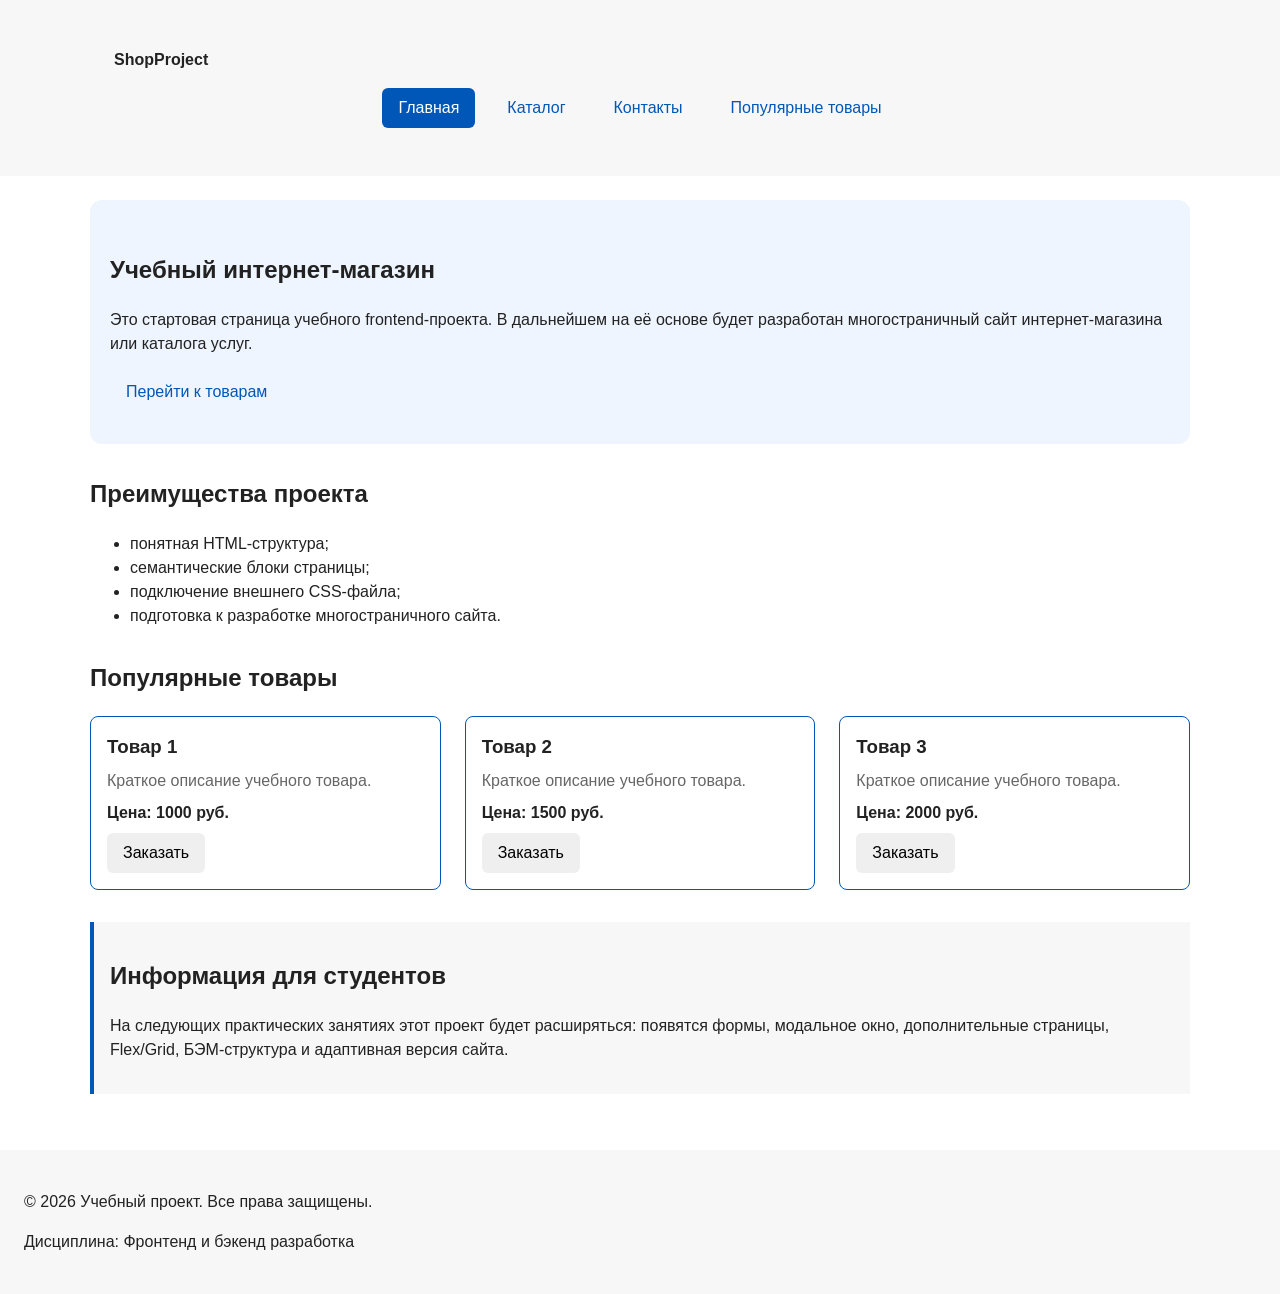
==== commit c7818f8d: "refactor: apply BEM naming to CSS classes" ====
--- a/index.html
+++ b/index.html
@@ -15,21 +15,30 @@
 
 
 <body>
-	<header>
-		<div class="site-header">
-			<a class="site-logo" href="index.html">ShopProject</a>
+	<header class="site-header">
+		<div class="site-header__inner">
+			<a class="site-header__logo" href="index.html">ShopProject</a>
 	
 			<nav class="site-nav" aria-label="Основная навигация">
 				<ul class="site-nav__list">
-					<li><a href="index.html">Главная</a></li>
-					<li><a href="catalog.html">Каталог</a></li>
-					<li><a href="contacts.html">Контакты</a></li>
-					<li><a href="index.html#advantages">Преимущества</a></li>
-					<li><a href="index.html#popular">Популярные товары</a></li>
-					<li><a href="index.html#contacts">Обратная связь</a></li>
+					<li class="site-nav__item">
+						<a class="site-nav__link site-nav__link--active" href="index.html">
+							Главная
+						</a>
+					</li>
+					<li class="site-nav__item">
+						<a class="site-nav__link" href="catalog.html">Каталог</a>
+					</li>
+					<li class="site-nav__item">
+						<a class="site-nav__link" href="contacts.html">Контакты</a>
+					</li>
+					<li class="site-nav__item">
+						<a class="site-nav__link" href="index.html#popular">
+							Популярные товары
+						</a>
+					</li>
 				</ul>
 			</nav>
-
 		</div>
 	</header>
 
@@ -58,28 +67,26 @@
 			<h2>Популярные товары</h2>
 		
 			<div class="products-grid">
-				<article class="product-card">
-					<h3>Товар 1</h3>
-					<p>Краткое описание учебного товара.</p>
-					<p>Цена: 1000 руб.</p>
+				<article class="product-card product-card--featured">
+					<h3 class="product-card__title">Товар 1</h3>
+					<p class="product-card__description">Краткое описание учебного товара.</p>
+					<p class="product-card__price">Цена: 1000 руб.</p>
 					<button class="button product-card__button" type="button" data-product="Товар 1">
 						Заказать
 					</button>
 				</article>
-		
-				<article class="product-card">
-					<h3>Товар 2</h3>
-					<p>Краткое описание учебного товара.</p>
-					<p>Цена: 1500 руб.</p>
+				<article class="product-card product-card--featured">
+					<h3 class="product-card__title">Товар 2</h3>
+					<p class="product-card__description">Краткое описание учебного товара.</p>
+					<p class="product-card__price">Цена: 1500 руб.</p>
 					<button class="button product-card__button" type="button" data-product="Товар 2">
 						Заказать
 					</button>
 				</article>
-		
-				<article class="product-card">
-					<h3>Товар 3</h3>
-					<p>Краткое описание учебного товара.</p>
-					<p>Цена: 2000 руб.</p>
+				<article class="product-card product-card--featured">
+					<h3 class="product-card__title">Товар 3</h3>
+					<p class="product-card__description">Краткое описание учебного товара.</p>
+					<p class="product-card__price">Цена: 2000 руб.</p>
 					<button class="button product-card__button" type="button" data-product="Товар 3">
 						Заказать
 					</button>
@@ -102,61 +109,28 @@
 	</footer>
 	
 	<dialog class="order-dialog" id="order-dialog" aria-labelledby="order-dialog-title">
-		<h2 id="order-dialog-title">Оформление заявки</h2>
-	
+		<h2 class="order-dialog__title" id="order-dialog-title">Оформление заявки</h2>
 		<form class="order-form" id="order-form" action="#" method="post" novalidate>
 			<input id="selected-product" name="selected-product" type="hidden">
-	
-			<div class="form-field">
-				<label for="order-name">Имя</label>
-				<input id="order-name" name="name" type="text" placeholder="Введите ваше имя" minlength="2"
-					autocomplete="given-name" required>
+			
+			<div class="order-form__field">
+				<label class="order-form__label" for="order-name">Имя</label>
+				<input class="order-form__input" id="order-name" name="name" type="text" required>
 			</div>
-	
-			<div class="form-field">
-				<label for="order-email">E-mail</label>
-				<input id="order-email" name="email" type="email" placeholder="example@mail.ru" autocomplete="email"
-					required>
+		
+			<div class="order-form__field">
+				<label class="order-form__label" for="order-email">E-mail</label>
+				<input class="order-form__input" id="order-email" name="email" type="email" required>
 			</div>
-	
-			<div class="form-field">
-				<label for="order-phone">Телефон</label>
-				<input id="order-phone" name="phone" type="tel" inputmode="tel" placeholder="+7 (900) 000-00-00"
-					pattern="^\+7 \(\d{3}\) \d{3}-\d{2}-\d{2}$" required>
-				<small>Формат: +7 (900) 000-00-00</small>
-			</div>
-	
-			<div class="form-field">
-				<label for="order-date">Дата связи</label>
-				<input id="order-date" name="date" type="date">
-			</div>
-	
-			<div class="form-field">
-				<label for="order-topic">Тема заявки</label>
-				<select id="order-topic" name="topic" required>
-					<option value="">Выберите тему</option>
-					<option value="product">Заказ товара</option>
-					<option value="consultation">Консультация</option>
-					<option value="delivery">Доставка</option>
-				</select>
-			</div>
-	
-			<div class="form-field">
-				<label for="order-comment">Комментарий</label>
-				<textarea id="order-comment" name="comment" rows="4"
-					placeholder="Укажите дополнительную информацию"></textarea>
-			</div>
-	
-			<div class="form-field form-field--checkbox">
-				<label>
-					<input id="order-agreement" name="agreement" type="checkbox" required>
-					Я согласен на обработку данных
-				</label>
-			</div>
-	
-			<div class="form-actions">
-				<button type="button" id="close-order-dialog">Закрыть</button>
-				<button type="submit">Отправить заявку</button>
+		
+			<div class="order-form__actions">
+				<button class="button button--primary" type="submit">
+					Отправить заявку
+				</button>
+				
+				<button class="button button--secondary" type="button" id="close-order-dialog">
+					Закрыть
+				</button>
 			</div>
 		</form>
 	</dialog>
--- a/css/style.css
+++ b/css/style.css
@@ -101,18 +101,22 @@
 	background-color: rgba(0, 0, 0, 0.5);
 }
 
-.form-field {
+.order-dialog__title {
+	margin-top: 0;
+}
+
+.order-form__field {
 	margin-bottom: var(--space-md);
 }
 
-.form-field label {
+.order-form__label {
 	display: block;
 	margin-bottom: var(--space-xs);
 }
 
-.form-field input,
-.form-field select,
-.form-field textarea {
+.order-form__input,
+.order-form__select,
+.order-form__textarea {
 	width: 100%;
 	padding: 10px 12px;
 	border: 1px solid var(--color-border);
@@ -120,14 +124,23 @@
 	font: inherit;
 }
 
-.form-field input[type="checkbox"] {
-	width: auto;
-}
-
-.form-field small {
-	display: block;
-	margin-top: var(--space-xs);
-	color: var(--color-muted);
+.order-form__input:hover,
+.order-form__select:hover,
+.order-form__textarea:hover {
+	border-color: var(--color-primary);
+}
+
+.order-form__input:focus-visible,
+.order-form__select:focus-visible,
+.order-form__textarea:focus-visible {
+	outline: 2px solid var(--color-primary);
+	outline-offset: 3px;
+}
+
+.order-form__actions {
+	display: flex;
+	gap: var(--space-md);
+	margin-top: var(--space-lg);
 }
 
 /*
@@ -148,22 +161,20 @@
 	background-color: var(--color-surface);
 }
 
-/*
-  Ограничиваем ширину содержимого шапки,
-  чтобы оно не растягивалось слишком сильно на широких экранах.
-*/
 .site-header {
-	max-width: 1100px;
+	background-color: var(--color-surface);
+}
+
+.site-header__inner {
+	max-width: var(--container-width);
 	margin: 0 auto;
-}
-
-/*
-  Оформляем текстовый логотип.
-*/
-.site-logo {
-	font-weight: bold;
+	padding: var(--space-lg);
+}
+
+.site-header__logo {
+	font-weight: 700;
+	color: var(--color-text);
 	text-decoration: none;
-	color: #222222;
 }
 
 .site-nav__list {
@@ -176,14 +187,8 @@
 	margin: var(--space-md) 0 0;
 	list-style: none;
 }
-/*
-  Добавляем расстояние между пунктами меню.
-*/
-.site-nav__list li {
-	margin-bottom: 8px;
-}
-
-.site-nav__list a {
+
+.site-nav__link {
 	display: inline-block;
 	padding: var(--space-sm) var(--space-md);
 	color: var(--color-primary);
@@ -191,10 +196,21 @@
 	border-radius: var(--radius-sm);
 }
 
-.site-nav__list a:hover {
+.site-nav__link:hover {
 	color: var(--color-white);
 	background-color: var(--color-primary);
 }
+
+.site-nav__link:focus-visible {
+	outline: 2px solid var(--color-primary);
+	outline-offset: 3px;
+}
+
+.site-nav__link--active {
+	color: var(--color-white);
+	background-color: var(--color-primary);
+}
+
 /*
   Hero-блок — первый крупный блок страницы.
   Он визуально отделяется от остальных разделов фоном и отступами.
@@ -226,24 +242,46 @@
 	display: flex;
 	flex-direction: column;
 	gap: var(--space-sm);
-	margin-bottom: 0;
 	padding: var(--space-md);
 	border: 1px solid var(--color-border);
 	border-radius: var(--radius-md);
 	background-color: var(--color-bg);
 }
 
-.product-card .button {
+.product-card:hover {
+	border-color: var(--color-primary);
+}
+
+.product-card--featured {
+	border-color: var(--color-primary);
+}
+
+.product-card--discount {
+	border-color: var(--color-danger);
+}
+
+.product-card__title {
+	margin: 0;
+	color: var(--color-text);
+}
+
+.product-card__description {
+	margin: 0;
+	color: var(--color-muted);
+}
+
+.product-card__price {
+	margin: 0;
+	font-weight: 700;
+}
+
+.product-card--discount .product-card__price {
+	color: var(--color-danger);
+}
+
+.product-card__button {
 	margin-top: auto;
 	align-self: flex-start;
-}
-
-.product-card:hover {
-	border-color: var(--color-primary);
-}
-
-.product-card h3 {
-	margin-top: 0;
 }
 
 .products-grid {
@@ -255,16 +293,31 @@
 .button {
 	display: inline-block;
 	padding: var(--space-sm) var(--space-md);
+	border: none;
+	border-radius: var(--radius-sm);
+	font: inherit;
+	text-decoration: none;
+	cursor: pointer;
+}
+
+.button--primary {
 	color: var(--color-white);
 	background-color: var(--color-primary);
-	text-decoration: none;
-	border: none;
-	border-radius: var(--radius-sm);
-	cursor: pointer;
-}
-
-.button:hover {
+}
+
+.button--primary:hover {
 	background-color: var(--color-primary-dark);
+}
+
+.button--secondary {
+	color: var(--color-primary);
+	background-color: transparent;
+	border: 1px solid var(--color-primary);
+}
+
+.button--secondary:hover {
+	color: var(--color-white);
+	background-color: var(--color-primary);
 }
 
 .button:focus-visible {
@@ -272,10 +325,12 @@
 	outline-offset: 3px;
 }
 
-.button:disabled {
+.button:disabled,
+.button--disabled {
 	opacity: 0.6;
 	cursor: not-allowed;
 }
+
 .aside-info {
 	max-width: var(--container-width);
 	margin: 0 auto var(--space-xl);
@@ -323,11 +378,11 @@
 	color: var(--color-muted);
 }
 
-.breadcrumbs a {
+.breadcrumbs__link {
 	color: var(--color-primary);
 }
 
-.breadcrumbs span::before {
+.breadcrumbs__current::before {
 	content: " / ";
 	color: var(--color-muted);
 }
